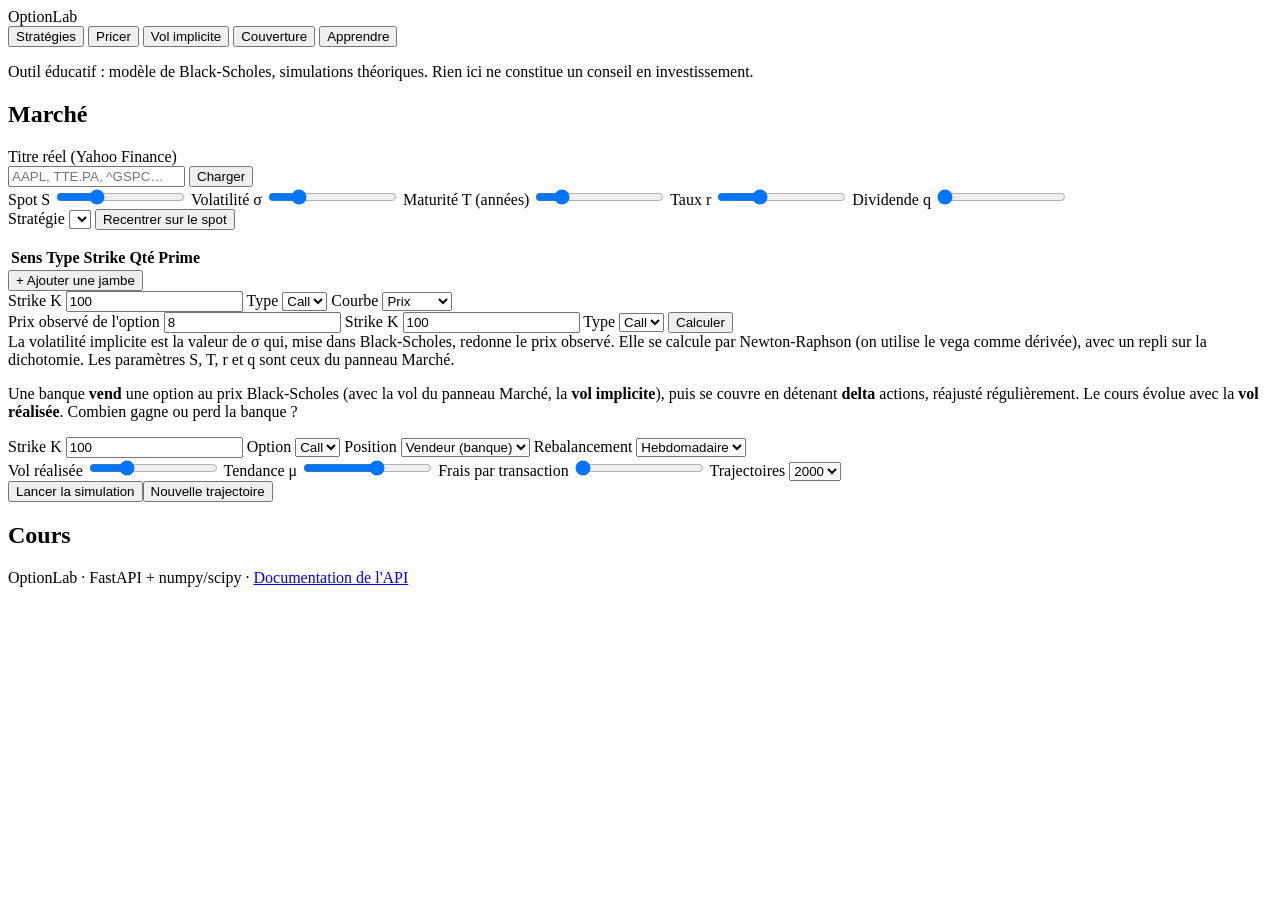
==== frontend/index.html @ 0151b9e4 "Initial commit" ====
<!doctype html>
<html lang="fr">
<head>
  <meta charset="utf-8">
  <meta name="viewport" content="width=device-width, initial-scale=1">
  <title>OptionLab — Labo de produits dérivés</title>
  <link rel="stylesheet" href="/static/style.css">
  <script src="https://cdn.plot.ly/plotly-2.35.2.min.js"></script>
</head>
<body>
  <header>
    <div class="brand">Option<span>Lab</span></div>
    <nav>
      <button class="tab active" data-tab="strategy">Stratégies</button>
      <button class="tab" data-tab="pricer">Pricer</button>
      <button class="tab" data-tab="iv">Vol implicite</button>
      <button class="tab" data-tab="hedge">Couverture</button>
      <button class="tab" data-tab="learn">Apprendre</button>
    </nav>
  </header>
  <p class="disclaimer">Outil éducatif : modèle de Black-Scholes, simulations théoriques. Rien ici ne constitue un conseil en investissement.</p>

  <main id="main">
    <!-- Paramètres de marché communs -->
    <section class="card market">
      <h2>Marché</h2>
      <div class="ticker-box">
        <label>Titre réel (Yahoo Finance)
          <div class="row tight">
            <input type="text" id="ticker" placeholder="AAPL, TTE.PA, ^GSPC…" autocomplete="off">
            <button id="load-ticker">Charger</button>
          </div>
        </label>
        <div id="ticker-info" class="small muted"></div>
      </div>
      <div class="sliders">
        <label>Spot S <output id="o-S"></output><input type="range" id="S" min="20" max="300" step="0.5" value="100"></label>
        <label>Volatilité σ <output id="o-sigma"></output><input type="range" id="sigma" min="0.01" max="1.2" step="0.0005" value="0.25"></label>
        <label>Maturité T (années) <output id="o-T"></output><input type="range" id="T" min="0.02" max="3" step="0.01" value="0.5"></label>
        <label>Taux r <output id="o-r"></output><input type="range" id="r" min="-0.01" max="0.12" step="0.0025" value="0.03"></label>
        <label>Dividende q <output id="o-q"></output><input type="range" id="q" min="0" max="0.08" step="0.0001" value="0"></label>
      </div>
      <div id="ticker-chart" class="mini-chart hidden"></div>
    </section>

    <!-- Onglet stratégies -->
    <section id="tab-strategy" class="panel">
      <div class="card">
        <div class="row">
          <label class="grow">Stratégie
            <select id="preset"></select>
          </label>
          <button id="rebuild" class="secondary">Recentrer sur le spot</button>
        </div>
        <p id="preset-desc" class="muted"></p>
        <div class="table-wrap">
          <table class="legs">
            <thead><tr><th>Sens</th><th>Type</th><th>Strike</th><th>Qté</th><th>Prime</th><th></th></tr></thead>
            <tbody id="legs"></tbody>
          </table>
        </div>
        <button id="add-leg" class="secondary">+ Ajouter une jambe</button>
      </div>

      <div class="stats" id="strategy-stats"></div>
      <div class="card"><div id="chart-strategy" class="chart"></div></div>
    </section>

    <!-- Onglet pricer -->
    <section id="tab-pricer" class="panel hidden">
      <div class="card row">
        <label>Strike K <input type="number" id="K" value="100" step="1" min="0.01"></label>
        <label>Type
          <select id="option"><option value="call">Call</option><option value="put">Put</option></select>
        </label>
        <label>Courbe
          <select id="curve">
            <option value="price">Prix</option><option value="delta">Delta</option>
            <option value="gamma">Gamma</option><option value="vega">Vega</option>
            <option value="theta">Theta</option><option value="rho">Rho</option>
          </select>
        </label>
      </div>
      <div class="stats" id="pricer-stats"></div>
      <div class="card"><div id="chart-pricer" class="chart"></div></div>
    </section>

    <!-- Onglet vol implicite -->
    <section id="tab-iv" class="panel hidden">
      <div class="card row">
        <label>Prix observé de l'option <input type="number" id="iv-price" value="8" step="0.1" min="0.01"></label>
        <label>Strike K <input type="number" id="iv-K" value="100" step="1"></label>
        <label>Type
          <select id="iv-option"><option value="call">Call</option><option value="put">Put</option></select>
        </label>
        <button id="iv-run">Calculer</button>
      </div>
      <div class="stats" id="iv-stats"></div>
      <div class="card muted small">
        La volatilité implicite est la valeur de σ qui, mise dans Black-Scholes, redonne le prix observé.
        Elle se calcule par Newton-Raphson (on utilise le vega comme dérivée), avec un repli sur la dichotomie.
        Les paramètres S, T, r et q sont ceux du panneau Marché.
      </div>
    </section>

    <!-- Onglet couverture -->
    <section id="tab-hedge" class="panel hidden">
      <div class="card">
        <p class="small muted intro">
          Une banque <b>vend</b> une option au prix Black-Scholes (avec la vol du panneau Marché, la <b>vol implicite</b>),
          puis se couvre en détenant <b>delta</b> actions, réajusté régulièrement. Le cours évolue avec la <b>vol réalisée</b>.
          Combien gagne ou perd la banque ?
        </p>
        <div class="row">
          <label>Strike K <input type="number" id="h-K" value="100" step="1" min="0.01"></label>
          <label>Option
            <select id="h-option"><option value="call">Call</option><option value="put">Put</option></select>
          </label>
          <label>Position
            <select id="h-side"><option value="short">Vendeur (banque)</option><option value="long">Acheteur</option></select>
          </label>
          <label>Rebalancement
            <select id="h-freq">
              <option value="12">Mensuel</option><option value="52" selected>Hebdomadaire</option>
              <option value="252">Quotidien</option>
            </select>
          </label>
        </div>
        <div class="row sliders-inline">
          <label>Vol réalisée <output id="o-hvol"></output><input type="range" id="h-vol" min="0.05" max="0.8" step="0.01" value="0.25"></label>
          <label>Tendance μ <output id="o-hmu"></output><input type="range" id="h-mu" min="-0.3" max="0.3" step="0.01" value="0.05"></label>
          <label>Frais par transaction <output id="o-hcost"></output><input type="range" id="h-cost" min="0" max="0.005" step="0.0005" value="0"></label>
          <label>Trajectoires
            <select id="h-paths"><option>1000</option><option selected>2000</option><option>5000</option></select>
          </label>
        </div>
        <div class="row"><button id="h-run">Lancer la simulation</button><button id="h-reseed" class="secondary">Nouvelle trajectoire</button></div>
      </div>
      <div class="stats" id="hedge-stats"></div>
      <div class="card"><div id="chart-hedge-path" class="chart"></div></div>
      <div class="grid2">
        <div class="card"><div id="chart-hedge-hist" class="chart small-chart"></div></div>
        <div class="card"><div id="chart-hedge-conv" class="chart small-chart"></div></div>
      </div>
      <div class="card small muted" id="hedge-explain"></div>
    </section>

    <!-- Onglet apprendre -->
    <section id="tab-learn" class="panel hidden">
      <div class="learn">
        <aside class="card lesson-list">
          <h2>Cours</h2>
          <div id="progress" class="small muted"></div>
          <div class="progress-bar"><div id="progress-fill"></div></div>
          <ol id="lessons"></ol>
        </aside>
        <article class="card lesson" id="lesson"></article>
      </div>
    </section>
  </main>

  <footer class="muted small">OptionLab · FastAPI + numpy/scipy · <a href="/docs" target="_blank">Documentation de l'API</a></footer>
  <script src="/static/lessons.js"></script>
  <script src="/static/app.js"></script>
</body>
</html>
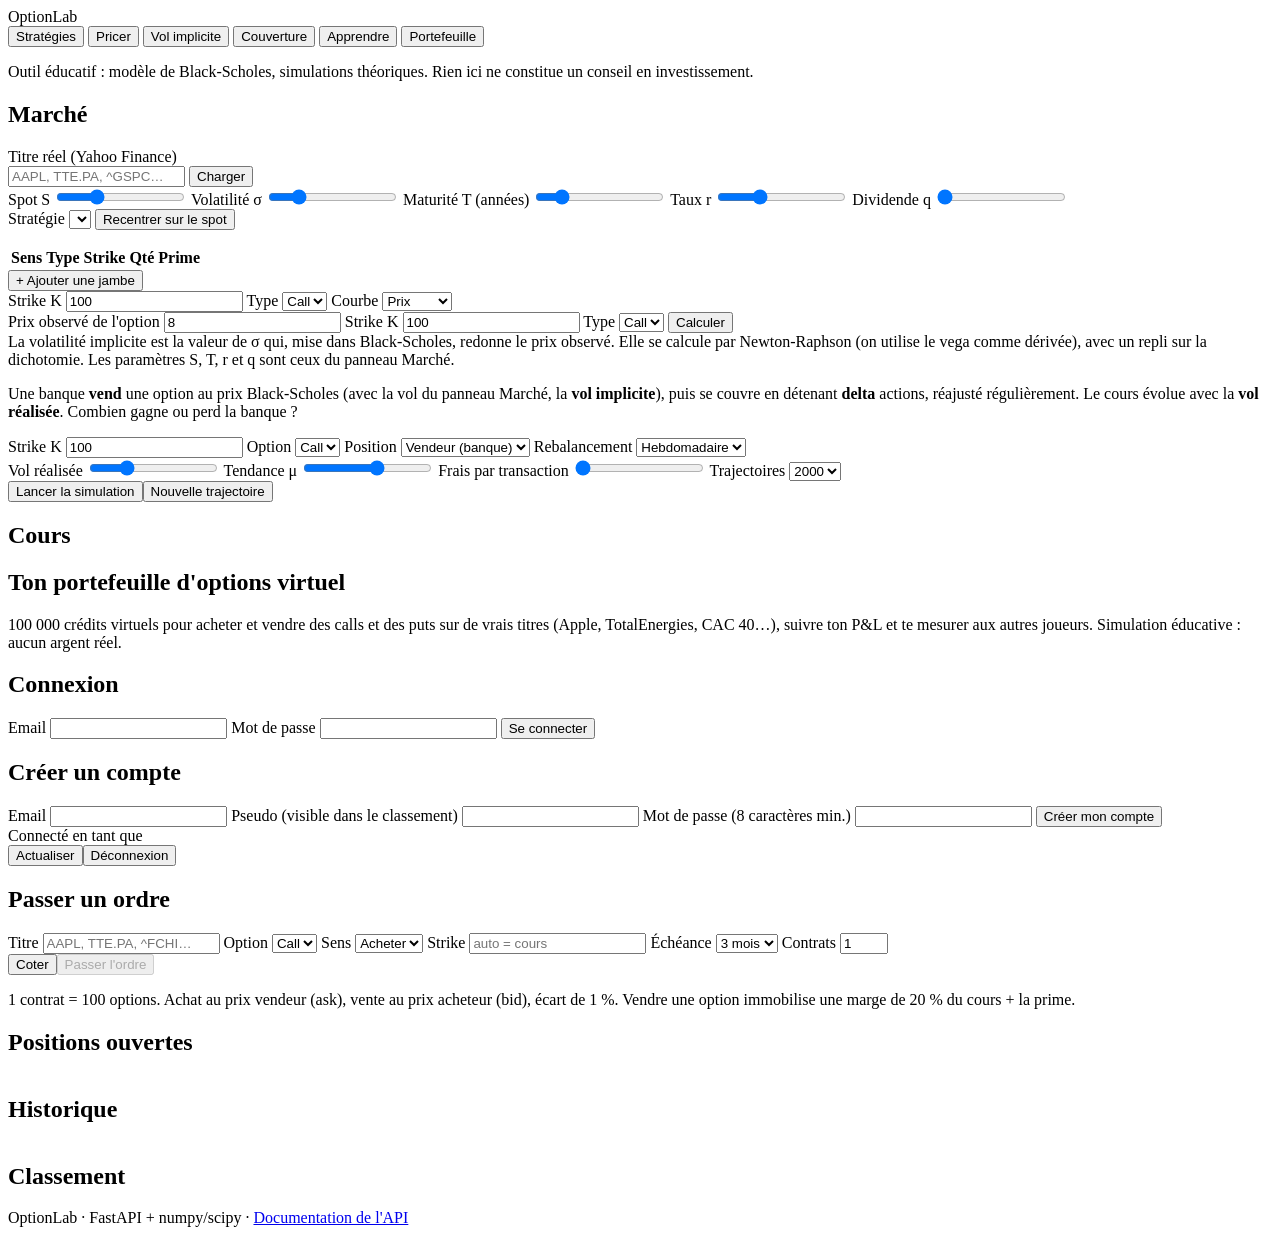
==== commit ef8c721c: "Portefeuille virtuel : comptes, ordres, classement" ====
--- a/frontend/index.html
+++ b/frontend/index.html
@@ -16,6 +16,7 @@
       <button class="tab" data-tab="iv">Vol implicite</button>
       <button class="tab" data-tab="hedge">Couverture</button>
       <button class="tab" data-tab="learn">Apprendre</button>
+      <button class="tab" data-tab="portfolio">Portefeuille</button>
     </nav>
   </header>
   <p class="disclaimer">Outil éducatif : modèle de Black-Scholes, simulations théoriques. Rien ici ne constitue un conseil en investissement.</p>
@@ -157,10 +158,75 @@
         <article class="card lesson" id="lesson"></article>
       </div>
     </section>
+    <!-- Onglet portefeuille virtuel -->
+    <section id="tab-portfolio" class="panel hidden">
+      <!-- Non connecté -->
+      <div id="pf-auth" class="hidden">
+        <div class="card intro-card">
+          <h1 class="pf-title">Ton portefeuille d'options virtuel</h1>
+          <p class="muted">100 000 crédits virtuels pour acheter et vendre des calls et des puts sur de vrais titres
+            (Apple, TotalEnergies, CAC 40…), suivre ton P&amp;L et te mesurer aux autres joueurs. Simulation éducative :
+            aucun argent réel.</p>
+        </div>
+        <div class="grid2">
+          <form class="card auth-form" id="login-form">
+            <h2>Connexion</h2>
+            <label>Email <input type="email" name="email" required autocomplete="email"></label>
+            <label>Mot de passe <input type="password" name="password" required autocomplete="current-password"></label>
+            <button type="submit">Se connecter</button>
+            <div class="form-msg error"></div>
+          </form>
+          <form class="card auth-form" id="register-form">
+            <h2>Créer un compte</h2>
+            <label>Email <input type="email" name="email" required autocomplete="email"></label>
+            <label>Pseudo (visible dans le classement) <input type="text" name="username" required minlength="3" maxlength="20" pattern="[A-Za-z0-9_\-]{3,20}" autocomplete="username"></label>
+            <label>Mot de passe (8 caractères min.) <input type="password" name="password" required minlength="8" autocomplete="new-password"></label>
+            <button type="submit">Créer mon compte</button>
+            <div class="form-msg error"></div>
+          </form>
+        </div>
+      </div>
+
+      <!-- Connecté -->
+      <div id="pf-app" class="hidden">
+        <div class="pf-head">
+          <div><span class="muted small">Connecté en tant que</span> <b id="pf-user"></b></div>
+          <div class="row tight"><button class="secondary" id="pf-refresh">Actualiser</button><button class="secondary" id="pf-logout">Déconnexion</button></div>
+        </div>
+        <div class="stats" id="pf-stats"></div>
+        <div id="pf-notice" class="small muted"></div>
+
+        <div class="card">
+          <h2>Passer un ordre</h2>
+          <div class="row">
+            <label>Titre <input type="text" id="o-ticker" placeholder="AAPL, TTE.PA, ^FCHI…" autocomplete="off"></label>
+            <label>Option <select id="o-kind"><option value="call">Call</option><option value="put">Put</option></select></label>
+            <label>Sens <select id="o-side"><option value="long">Acheter</option><option value="short">Vendre</option></select></label>
+            <label>Strike <input type="number" id="o-strike" step="any" min="0.01" placeholder="auto = cours"></label>
+            <label>Échéance <select id="o-maturity"><option value="1M">1 mois</option><option value="3M" selected>3 mois</option><option value="6M">6 mois</option><option value="1A">1 an</option></select></label>
+            <label>Contrats <input type="number" id="o-qty" value="1" min="1" max="50" step="1"></label>
+          </div>
+          <div class="row"><button class="secondary" id="o-quote">Coter</button><button id="o-send" disabled>Passer l'ordre</button></div>
+          <div id="o-result" class="quote-box small"></div>
+          <p class="small muted">1 contrat = 100 options. Achat au prix vendeur (ask), vente au prix acheteur (bid), écart de 1 %.
+            Vendre une option immobilise une marge de 20 % du cours + la prime.</p>
+        </div>
+
+        <div class="card">
+          <h2>Positions ouvertes</h2>
+          <div class="table-wrap"><table class="data" id="pf-positions"></table></div>
+        </div>
+        <div class="grid2">
+          <div class="card"><h2>Historique</h2><div class="table-wrap"><table class="data" id="pf-history"></table></div></div>
+          <div class="card"><h2>Classement</h2><div class="table-wrap"><table class="data" id="pf-board"></table></div></div>
+        </div>
+      </div>
+    </section>
   </main>
 
   <footer class="muted small">OptionLab · FastAPI + numpy/scipy · <a href="/docs" target="_blank">Documentation de l'API</a></footer>
   <script src="/static/lessons.js"></script>
   <script src="/static/app.js"></script>
+  <script src="/static/portfolio.js"></script>
 </body>
 </html>
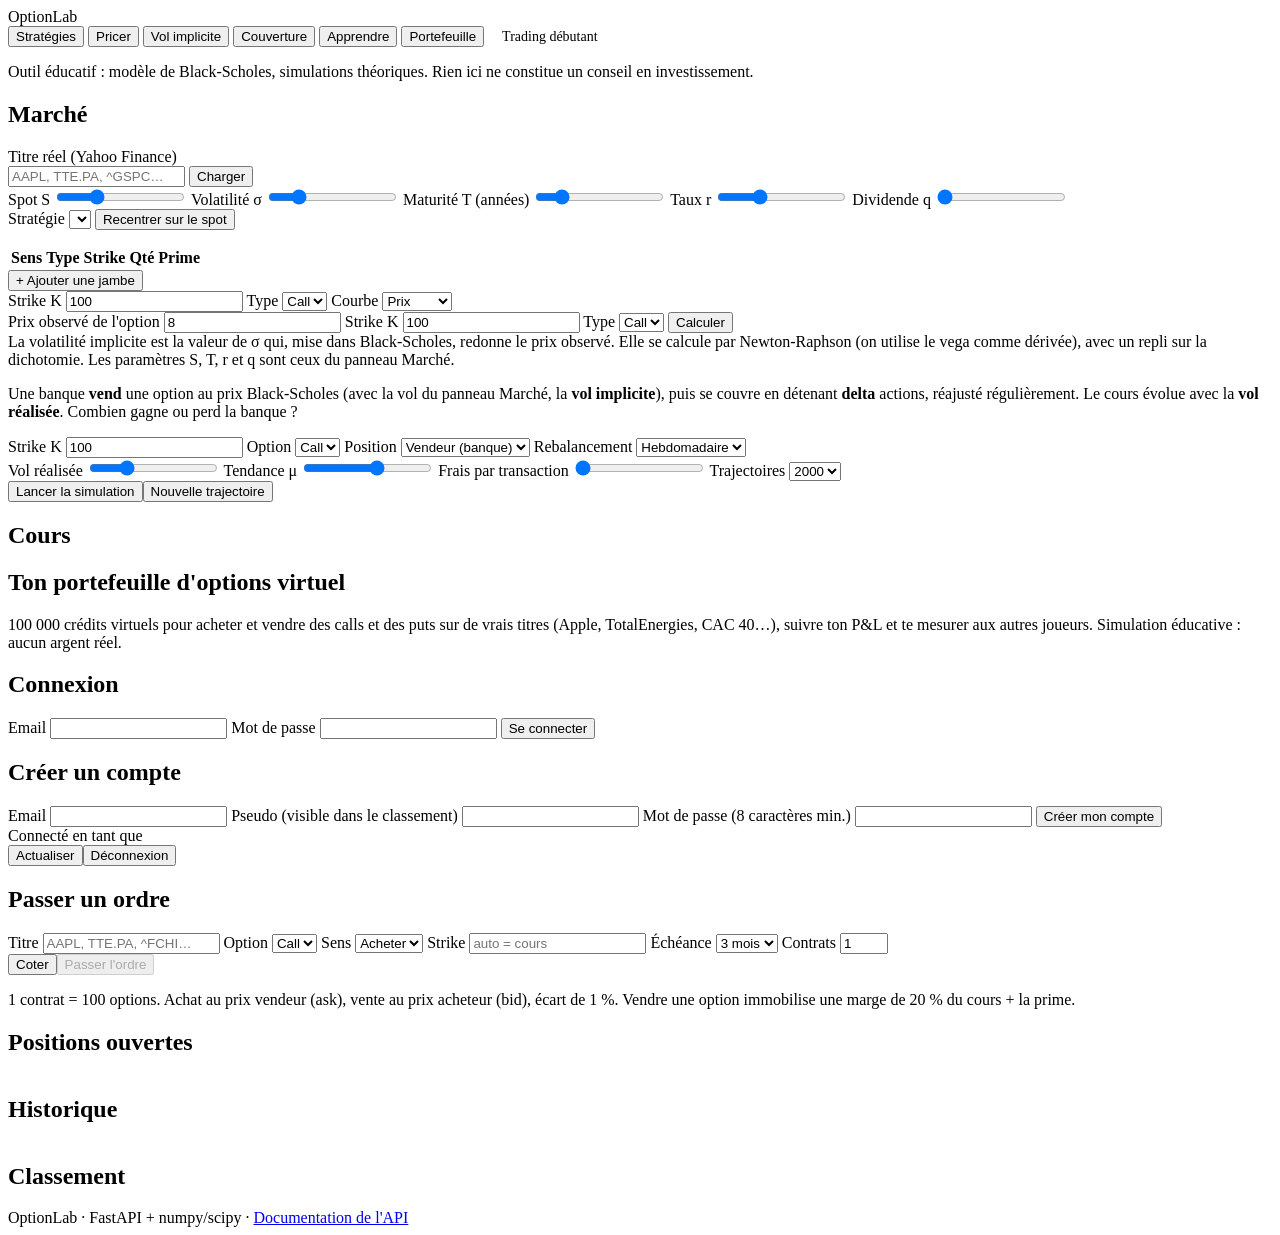
==== commit de4be810: "Ajout du simulateur Trading Pas à Pas" ====
--- a/frontend/index.html
+++ b/frontend/index.html
@@ -4,6 +4,16 @@
   <meta charset="utf-8">
   <meta name="viewport" content="width=device-width, initial-scale=1">
   <title>OptionLab — Labo de produits dérivés</title>
+  <meta name="description" content="Labo éducatif gratuit sur les options : pricing Black-Scholes, greeks, stratégies, delta hedging, cours avec quiz et portefeuille d'options virtuel sur de vrais titres.">
+  <meta property="og:type" content="website">
+  <meta property="og:url" content="https://optionlab.fr/">
+  <meta property="og:title" content="OptionLab — Labo de produits dérivés">
+  <meta property="og:description" content="Comprendre les options en les manipulant : stratégies, pricing, delta hedging, 15 leçons avec quiz et un portefeuille virtuel sur de vrais titres. Gratuit, sans argent réel.">
+  <meta property="og:image" content="https://optionlab.fr/static/og.png">
+  <meta property="og:image:width" content="1200">
+  <meta property="og:image:height" content="627">
+  <meta name="twitter:card" content="summary_large_image">
+  <link rel="icon" href="data:image/svg+xml,%3Csvg xmlns='http://www.w3.org/2000/svg' viewBox='0 0 32 32'%3E%3Crect width='32' height='32' rx='7' fill='%230f1420'/%3E%3Cpath d='M5 24 L12 24 L14 8 L18 8 L20 24 L27 24' fill='none' stroke='%234f8cff' stroke-width='3' stroke-linejoin='round'/%3E%3C/svg%3E">
   <link rel="stylesheet" href="/static/style.css">
   <script src="https://cdn.plot.ly/plotly-2.35.2.min.js"></script>
 </head>
@@ -17,6 +27,7 @@
       <button class="tab" data-tab="hedge">Couverture</button>
       <button class="tab" data-tab="learn">Apprendre</button>
       <button class="tab" data-tab="portfolio">Portefeuille</button>
+      <a href="/trading" style="color:var(--muted);padding:8px 14px;font-size:14px;text-decoration:none;white-space:nowrap">Trading débutant</a>
     </nav>
   </header>
   <p class="disclaimer">Outil éducatif : modèle de Black-Scholes, simulations théoriques. Rien ici ne constitue un conseil en investissement.</p>
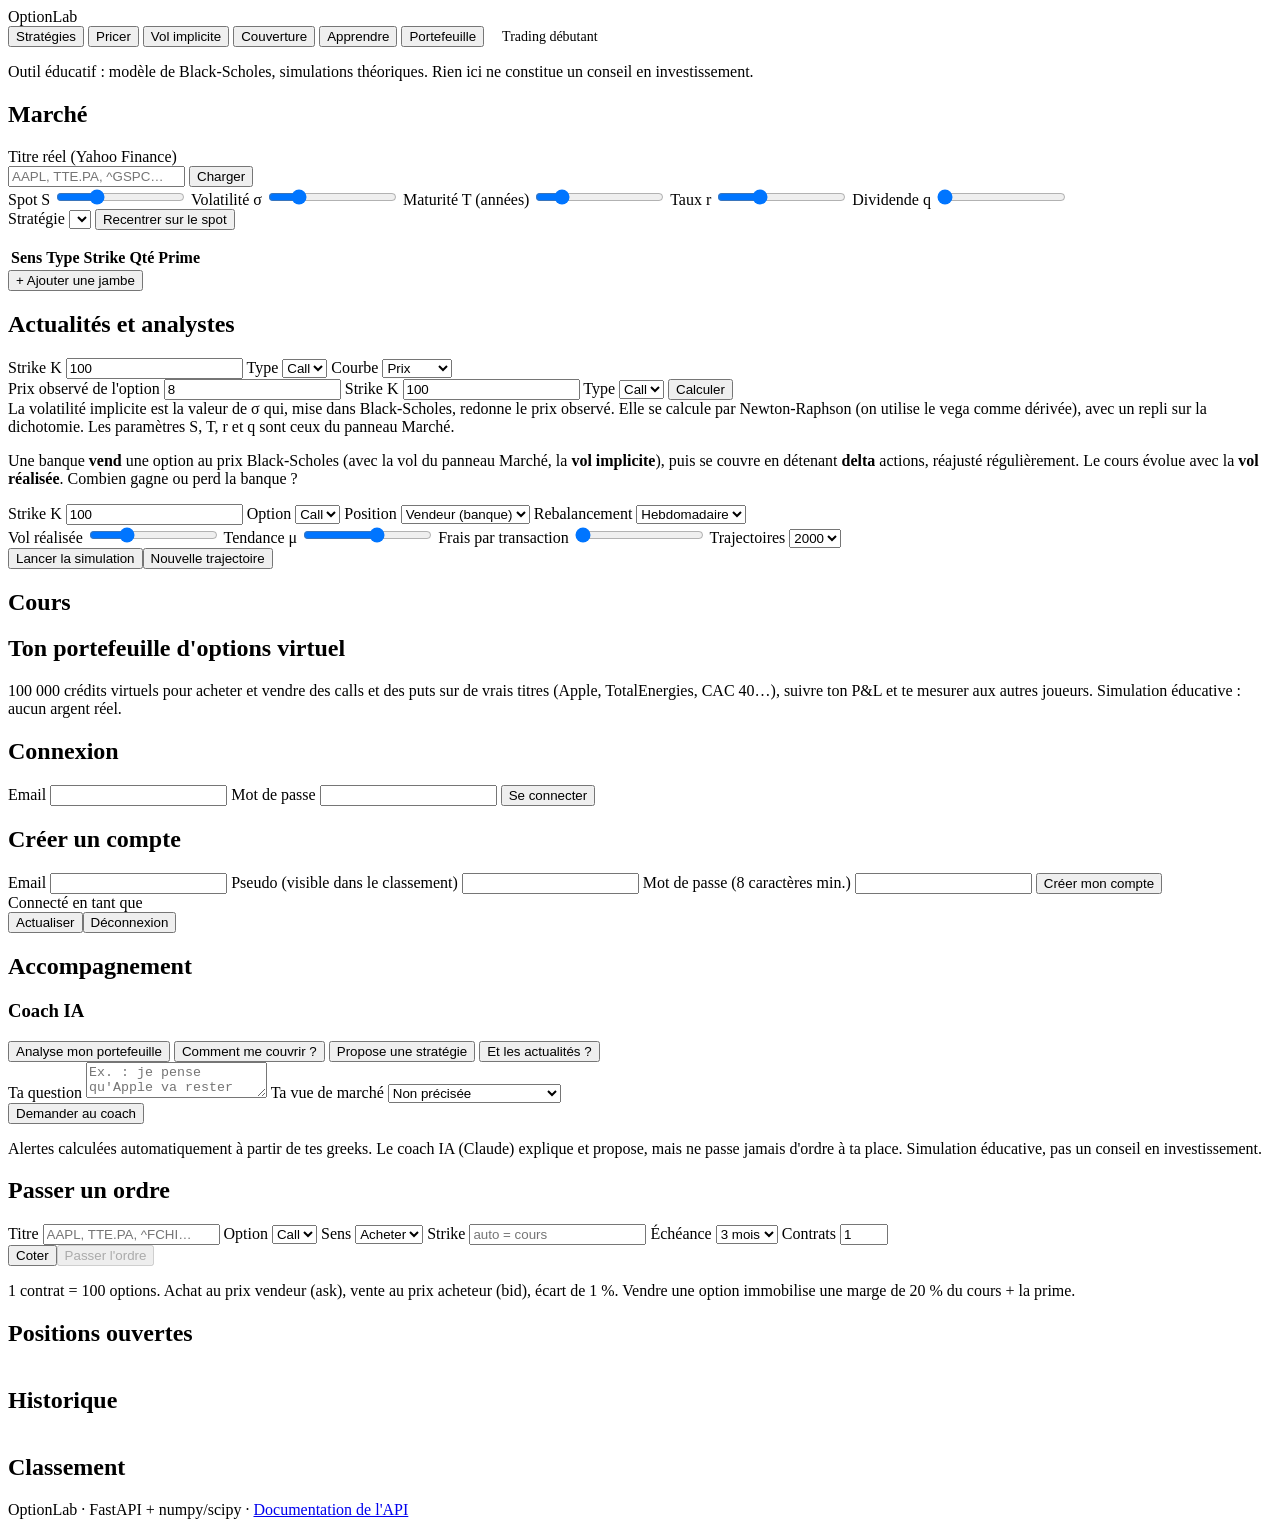
==== commit 5a1ac87a: "Ajout du coach IA, des alertes de risque et des actualités Finnhub" ====
--- a/frontend/index.html
+++ b/frontend/index.html
@@ -6,7 +6,7 @@
   <title>OptionLab — Labo de produits dérivés</title>
   <meta name="description" content="Labo éducatif gratuit sur les options : pricing Black-Scholes, greeks, stratégies, delta hedging, cours avec quiz et portefeuille d'options virtuel sur de vrais titres.">
   <meta property="og:type" content="website">
-  <meta property="og:url" content="https://optionlab.fr/">
+  <meta property="og:url" content="https://optionlab.fr/labo">
   <meta property="og:title" content="OptionLab — Labo de produits dérivés">
   <meta property="og:description" content="Comprendre les options en les manipulant : stratégies, pricing, delta hedging, 15 leçons avec quiz et un portefeuille virtuel sur de vrais titres. Gratuit, sans argent réel.">
   <meta property="og:image" content="https://optionlab.fr/static/og.png">
@@ -27,7 +27,7 @@
       <button class="tab" data-tab="hedge">Couverture</button>
       <button class="tab" data-tab="learn">Apprendre</button>
       <button class="tab" data-tab="portfolio">Portefeuille</button>
-      <a href="/trading" style="color:var(--muted);padding:8px 14px;font-size:14px;text-decoration:none;white-space:nowrap">Trading débutant</a>
+      <a href="/" style="color:var(--muted);padding:8px 14px;font-size:14px;text-decoration:none;white-space:nowrap">Trading débutant</a>
     </nav>
   </header>
   <p class="disclaimer">Outil éducatif : modèle de Black-Scholes, simulations théoriques. Rien ici ne constitue un conseil en investissement.</p>
@@ -76,6 +76,10 @@
 
       <div class="stats" id="strategy-stats"></div>
       <div class="card"><div id="chart-strategy" class="chart"></div></div>
+      <div class="card hidden" id="insights-card">
+        <h2>Actualités et analystes</h2>
+        <div id="insights" class="small"></div>
+      </div>
     </section>
 
     <!-- Onglet pricer -->
@@ -207,7 +211,35 @@
         <div class="stats" id="pf-stats"></div>
         <div id="pf-notice" class="small muted"></div>
 
-        <div class="card">
+        <div class="card coach">
+          <h2>Accompagnement</h2>
+          <div id="coach-alerts" class="alerts"></div>
+          <div id="coach-expo" class="table-wrap"></div>
+          <div id="coach-ai" class="coach-ai">
+            <h3>Coach IA</h3>
+            <div id="coach-thread" class="thread"></div>
+            <div class="chips" id="coach-chips">
+              <button class="secondary small-btn" data-q="Analyse mon portefeuille : quels sont mes principaux risques ?">Analyse mon portefeuille</button>
+              <button class="secondary small-btn" data-q="Comment couvrir mon exposition au delta ?">Comment me couvrir ?</button>
+              <button class="secondary small-btn" data-q="Propose-moi une stratégie adaptée à ma vue de marché sur mes titres.">Propose une stratégie</button>
+              <button class="secondary small-btn" data-q="Que disent les actualités récentes sur mes titres et quel impact sur mes positions ?">Et les actualités ?</button>
+            </div>
+            <div class="row">
+              <label class="grow">Ta question <textarea id="coach-q" rows="2" maxlength="1000" placeholder="Ex. : je pense qu'Apple va rester stable jusqu'en janvier, que faire ?"></textarea></label>
+              <label>Ta vue de marché
+                <select id="coach-view">
+                  <option value="">Non précisée</option><option value="haussier">Haussière</option>
+                  <option value="baissier">Baissière</option><option value="neutre">Neutre</option>
+                  <option value="volatil">Gros mouvement attendu</option><option value="prudent">Prudente</option>
+                </select></label>
+            </div>
+            <div class="row"><button id="coach-send">Demander au coach</button><span id="coach-left" class="small muted"></span></div>
+          </div>
+          <p class="small muted">Alertes calculées automatiquement à partir de tes greeks. Le coach IA (Claude) explique et propose,
+            mais ne passe jamais d'ordre à ta place. Simulation éducative, pas un conseil en investissement.</p>
+        </div>
+
+        <div class="card" id="order-card">
           <h2>Passer un ordre</h2>
           <div class="row">
             <label>Titre <input type="text" id="o-ticker" placeholder="AAPL, TTE.PA, ^FCHI…" autocomplete="off"></label>
